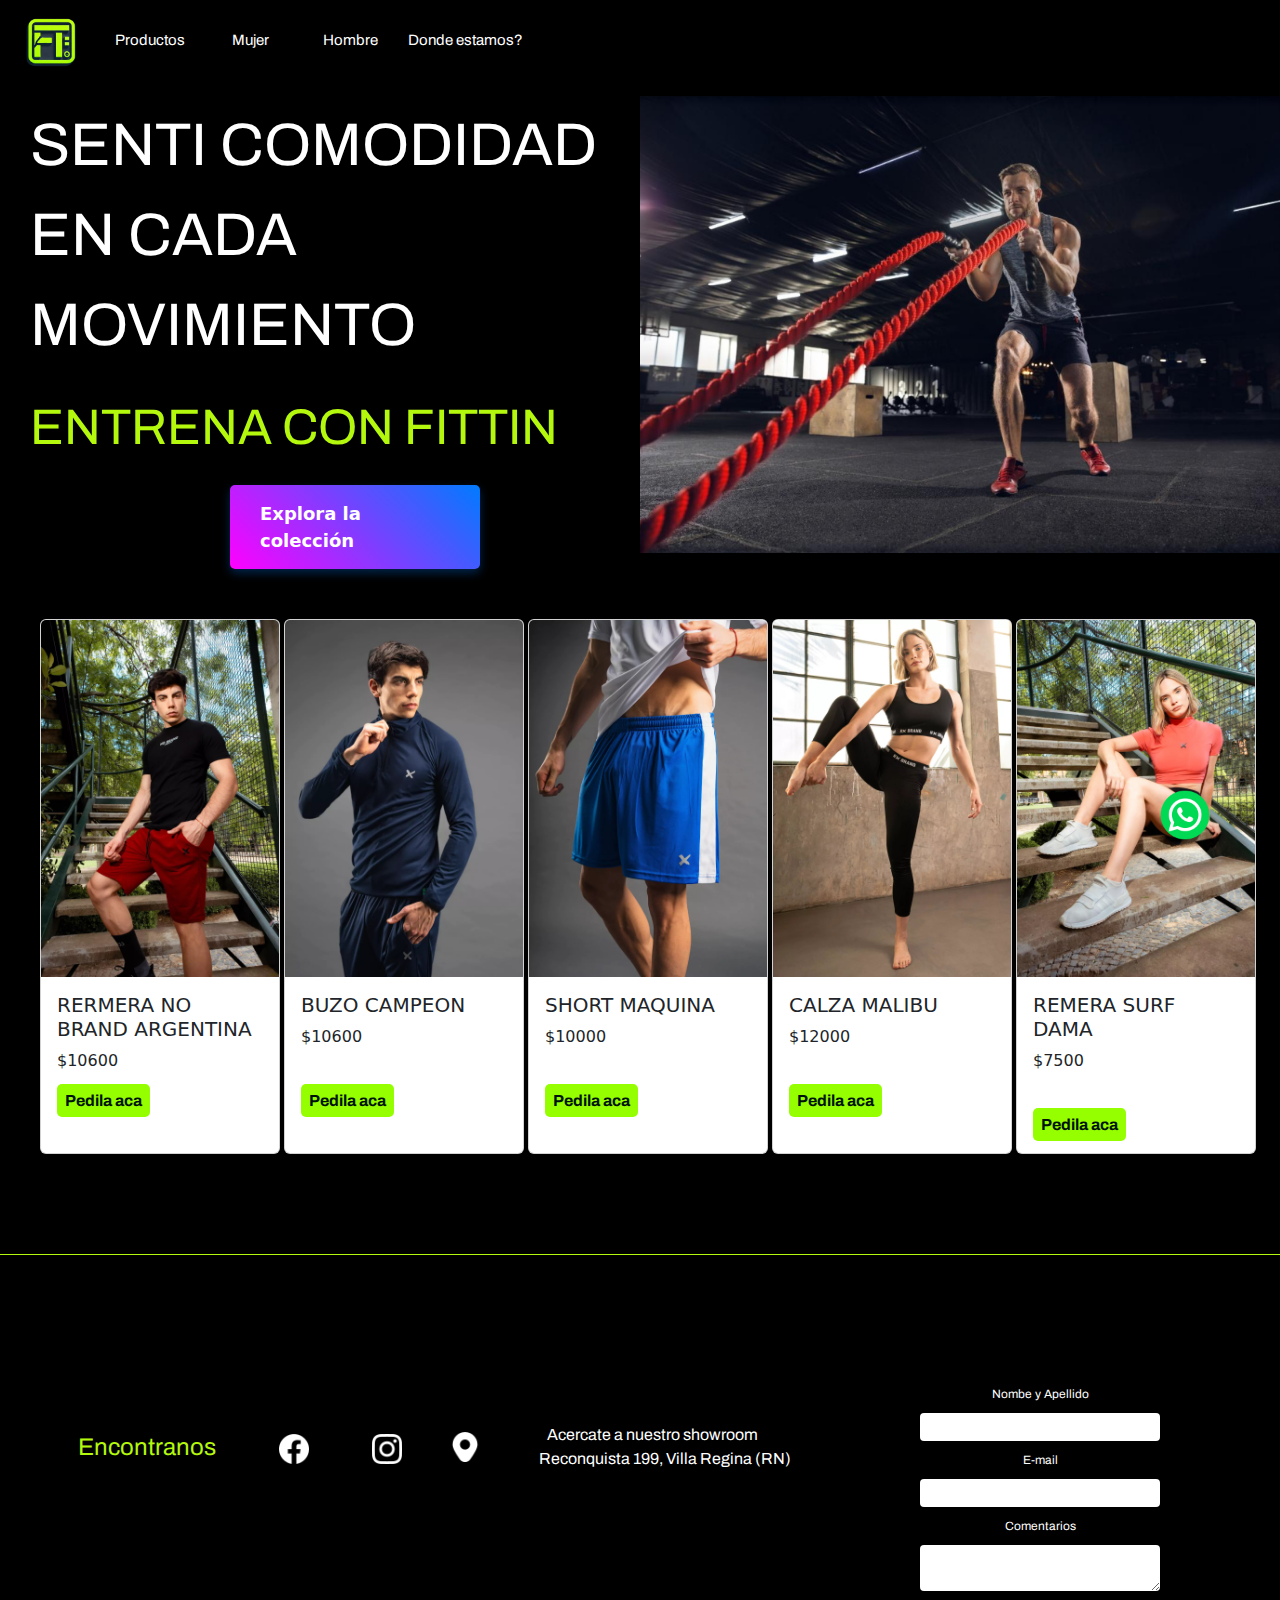
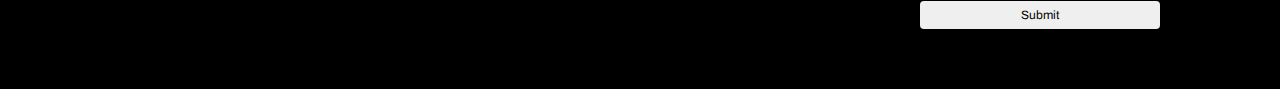
==== index.html @ 5a8b9f75 "feature: inicio del proyecto" ====
<!DOCTYPE html>
<html lang="en">
<head>
    <meta charset="UTF-8">
    <meta name="viewport" content="width=device-width, initial-scale=1.0">
    <link rel="stylesheet" href="CSS/estilo.css">
    <link rel="shortcut icon"  href="img/logo fittin.png">
	  <link rel="apple-touch-icon" href="img/logo fittin.png">
<!--google fonts-->    
    <link rel="preconnect" href="https://fonts.googleapis.com">
<link rel="preconnect" href="https://fonts.gstatic.com" crossorigin>
<link href="https://fonts.googleapis.com/css2?family=Albert+Sans:wght@700&family=Archivo:wght@700&family=Inter:wght@700&family=Kanit:wght@700&family=Montserrat:wght@700&family=Oswald:wght@700&family=Roboto:wght@700&family=Sora:wght@700&display=swap" rel="stylesheet">
<!--boostrap-->
    <link href="https://cdn.jsdelivr.net/npm/bootstrap@5.3.3/dist/css/bootstrap.min.css" rel="stylesheet" integrity="sha384-QWTKZyjpPEjISv5WaRU9OFeRpok6YctnYmDr5pNlyT2bRjXh0JMhjY6hW+ALEwIH" crossorigin="anonymous">
    <title>FitTin</title>
</head>
<body>
    <nav>
      <ul>
        <li><img src="img/logo fittin.png" alt="logo"></li>
        <li><a href="#seccion_productos">Productos</a></li>
        <li><a href="#seccion_productos">Mujer</a></li>
        <li><a href="#seccion_productos">Hombre</a></li>
        <li id="donde_estamos"><a href="#seccion_productos" >Donde estamos?</a></li>
      </ul>
    </nav>  

    <header>
        <div class="contenedor">
            <div class="hero">
                <div class="hero_in">SENTI COMODIDAD <BR>EN CADA MOVIMIENTO</BR></div>
                <div class="hero_in" id="deportiva"> ENTRENA CON FITTIN</div>
                <div class="cta-button">Explora la colección</div>
            </div>
            <div class="hero_foto">
              <img src="img/hero.png" alt="">
            </div>
            <!--<div class="hero_foto"><img src="img/principal.jpg" alt=""></div>-->
            <!--<button>Explora la colección</button>-->
           <!-- <div class="cta">Explora la colección</div>-->
        </div>
    </header>
    <section>
      <div class="contenedor_productos" id="seccion_productos">   
        <div class="productos">
          <!--remera-->
          <div class="card" style="width: 15rem;">
            <img src="img/remera no brand.jpeg" class="card-img-top" alt="img">
            <div class="card-body">
              <h5 class="card-title">RERMERA NO BRAND ARGENTINA</h5>
              <p class="card-text">$10600</p>
              <a href="#" class="boton_personalizado">Pedila aca</a>
            </div>
          </div>
          <!--buzo-->
          <div class="card" style="width: 15rem;">
            <img src="img/buzo atlanta.jpeg" class="card-img-top" alt="img">
            <div class="card-body">
              <h5 class="card-title">BUZO CAMPEON</h5>
              <p class="card-text_espacio">$10600</p>
              <a href="#" class="boton_personalizado">Pedila aca</a>
            </div>
          </div>
        
          <!--pantalon-->
          <div class="card" style="width: 15rem;">
            <img src="img/shot.jpeg" class="card-img-top" alt="img">
            <div class="card-body">
              <h5 class="card-title">SHORT MAQUINA</h5>
              <p class="card-text_espacio">$10000</p>
              <a href="#" class="boton_personalizado">Pedila aca</a>
            </div>
          </div>
      
          <!--calza-->
          <div class="card" style="width: 15rem;">
            <img src="img/calza.jpeg" class="card-img-top" alt="img">
            <div class="card-body">
              <h5 class="card-title">CALZA MALIBU</h5>
              <p class="card-text_espacio">$12000</p>
              <a href="#" class="boton_personalizado">Pedila aca</a>
            </div>
          </div>
      
          <!--remera mujer-->
          <div class="card" style="width: 15rem;">
            <img src="img/remera surf.jpeg" class="card-img-top" alt="img">
            <div class="card-body">
              <h5 class="card-title">REMERA SURF DAMA</h5>
              <p class="card-text_espacio">$7500</p>
              <a href="#" class="boton_personalizado">Pedila aca</a>
            </div>
          </div>
        </div>
      </div>

      <div class="cont_ws">
        <a href="https://api.whatsapp.com/send?phone=54922153" title="Consultas por whatsapp" target="_blank">
            <img src="img/ws.png" alt="ws" title="ws">
        </a>
      </div>
    </section>


    <footer>
      <div class="footer">
        <div class="footer_in">
          <div class="footer_in_redes">Encontranos</div>
          <div class="footer_in_redes"><img src="img/facebook.png" alt=""></div>     
          <div class="footer_in_redes"><img src="img/instagram.png" alt=""></div>
        </div>
        <div class="footer_in">
          <div id="footer_in_acercate">Acercate a nuestro showroom</div>
          <div id="img_mapa"><img src="img/mapa.png" alt=""></div>
          <div>Reconquista 199, Villa Regina (RN)</div>
        </div>
        <div class="footer_in" id="formulario">
          <form action="https://formspree.io/f/mjkvrrka" method="post" target="_blank">
            <label for="nombre">Nombe y Apellido</label>
            <input name="Nombre" type="text" id="nombre" required>
            <label for="email">E-mail</label>
            <input name="email" type="email" required>
            <label for="comentarios">Comentarios</label>
            <textarea name="textarea" id="" required></textarea>
            <input type="submit">
          </form>
        </div>
      </div>
    </footer>


    <script src="https://cdn.jsdelivr.net/npm/bootstrap@5.3.3/dist/js/bootstrap.bundle.min.js" integrity="sha384-YvpcrYf0tY3lHB60NNkmXc5s9fDVZLESaAA55NDzOxhy9GkcIdslK1eN7N6jIeHz" crossorigin="anonymous"></script>
</body>

</html>
---- CSS/estilo.css ----
:root{
    background-color: black;
    margin: 0;
}

/*------NAV-----------*/

a:link {
	text-decoration: none;
}
nav a {
    text-decoration: none;
    color: white;
}
  
nav a:hover {
    color: #B4F80E;
    transition: color 0.3s ease;
}
nav{
    display: flex;
    background-color: black;
    width: 100%;
    font-family: "Archivo", sans-serif;
    font-style: normal;
    font-size: 15px;
    position: sticky;
    top: 0;
    z-index: 10;
}
nav ul {
    display: flex;
    list-style: none;
    padding: 0;
    margin: 0;
    align-items: center;
}
li{
    width: 100px;
    display: inline-block;
    color: white;
    text-align: center;
    
}
li img{
    width: 80px;
}
#donde_estamos{
    width: 130px;
}

/* ------------HERO-------------- */
.contenedor {
    width: 100%;
    display: flex;
    align-items: center;
    background-color: black;
}


.hero {
    width: 50%;
    text-align: left; 
}

.hero_in {
    font-size: 60px;
    color: white;
    font-family: archivo;
    padding-left: 30px;
    margin-top: 20px;
    animation: fadeInUp 1s ease-in-out;
}

#deportiva {
    font-size: 50px;
    color: #B4F80E; 
}

.hero_foto {
    width: 50%;
    height: 100%;
    display: flex;
    justify-content: center;
    align-items: center;
    overflow: hidden;
}

.hero_foto img {
    width: 100%;
    height: auto;
    object-fit: cover; 
    mask-image: linear-gradient(to left, #ffffff 50%, #ffffff 90%, transparent 100%);    

}

/*--------CTA-----------*/
.cta-button {
    margin-top: 20px;
    padding: 15px 30px;
    width: 250px;
    font-size: 18px;
    font-weight: bold;
    color: #fff;
    background: linear-gradient(45deg, #ff00ff, #007bff);
    border: none;
    border-radius: 5px;
    text-decoration: none;
    transition: background 0.3s ease, transform 0.3s ease;
    box-shadow: 0px 4px 10px rgba(0, 123, 255, 0.3);
    cursor: pointer;
    margin-left: 230px;
}

.cta-button:hover {
    background: linear-gradient(45deg, #e600e6, #005bb5);
    transform: scale(1.05);
}

.cta-button:active {
    transform: scale(0.98);
    box-shadow: 0px 2px 5px rgba(0, 123, 255, 0.2);
}
.hero_foto img{
    width: 800px;
}

/*----------------PRODUCTOS-----------------------*/

.contenedor_productos{
    background-color: black;
}

.productos{
    width: 1200px;
    padding-top: 50px;
    padding-bottom: 100px;
    margin: auto;
    display: grid;
    grid-template-columns: repeat(auto-fill, minmax(200px, 1fr));
    gap: 20px;

}

.card:hover {
    transform: scale(1.02);
    box-shadow: 0px 8px 15px rgba(0, 0, 0, 0.3);
}
.boton_personalizado{
    background-color: #95ff00; 
    color: rgb(0, 19, 9); 
    width: 90px;
    border-radius: 5px;
    padding: 8px;
    text-decoration: none;
    font-family: archivo;
    font-weight: bold;

}
.boton_personalizado:hover {
    background-color: #7ab300a7; 
}

.card-text_espacio{
    margin-bottom: 40px;
}
.cont_ws{
	position:fixed;
	z-index:5;
	right:70px;
	bottom: 60px;
	width:50px;
}
.cont_ws img{
	width:50px;
    animation-name:animacion;
	animation-duration:2s;
}
.cont_ws img:hover{
    transform: scale(1.15);
}


footer{
    background-color: black;
    border-top: 1px solid #B4F80E;
}
.footer{
    width: 1200px;
    background-color: black;
    margin-left: auto;
    margin-right: auto;
    display: flex;
    overflow: hidden;
    text-align: center;
    align-items: center;
    padding-bottom: 50px;

}

.footer_in{
    display: inline;
    color: white;
    font-size: 16px;
    font-family: archivo;
    width: 400px;
}

.footer_in_redes{
    display: inline;
    padding: 30px;
    font-family: archivo;
    color: #B4F80E;
    font-size: 24px;
}

.footer_in_redes img{
    width: 30px;
}
#img_mapa{
    width: 50px;
    float: left;
    margin-top: -15px;
}

#img_mapa img{
    width: 30px;
}
#footer_in_acercate{
    margin-left: 25px;
}
#formulario form {
    display: flex;
    flex-direction: column;
    align-items: center;
    margin-top: 130px;
}
#formulario label, 
#formulario input, 
#formulario textarea {
    width: 60%;
    margin-bottom: 10px;
    font-size: 12px;
}

#formulario input, 
#formulario textarea {
    padding: 5px;
    border: none;
    border-radius: 4px;
}
.textarea{
    resize: none;
}
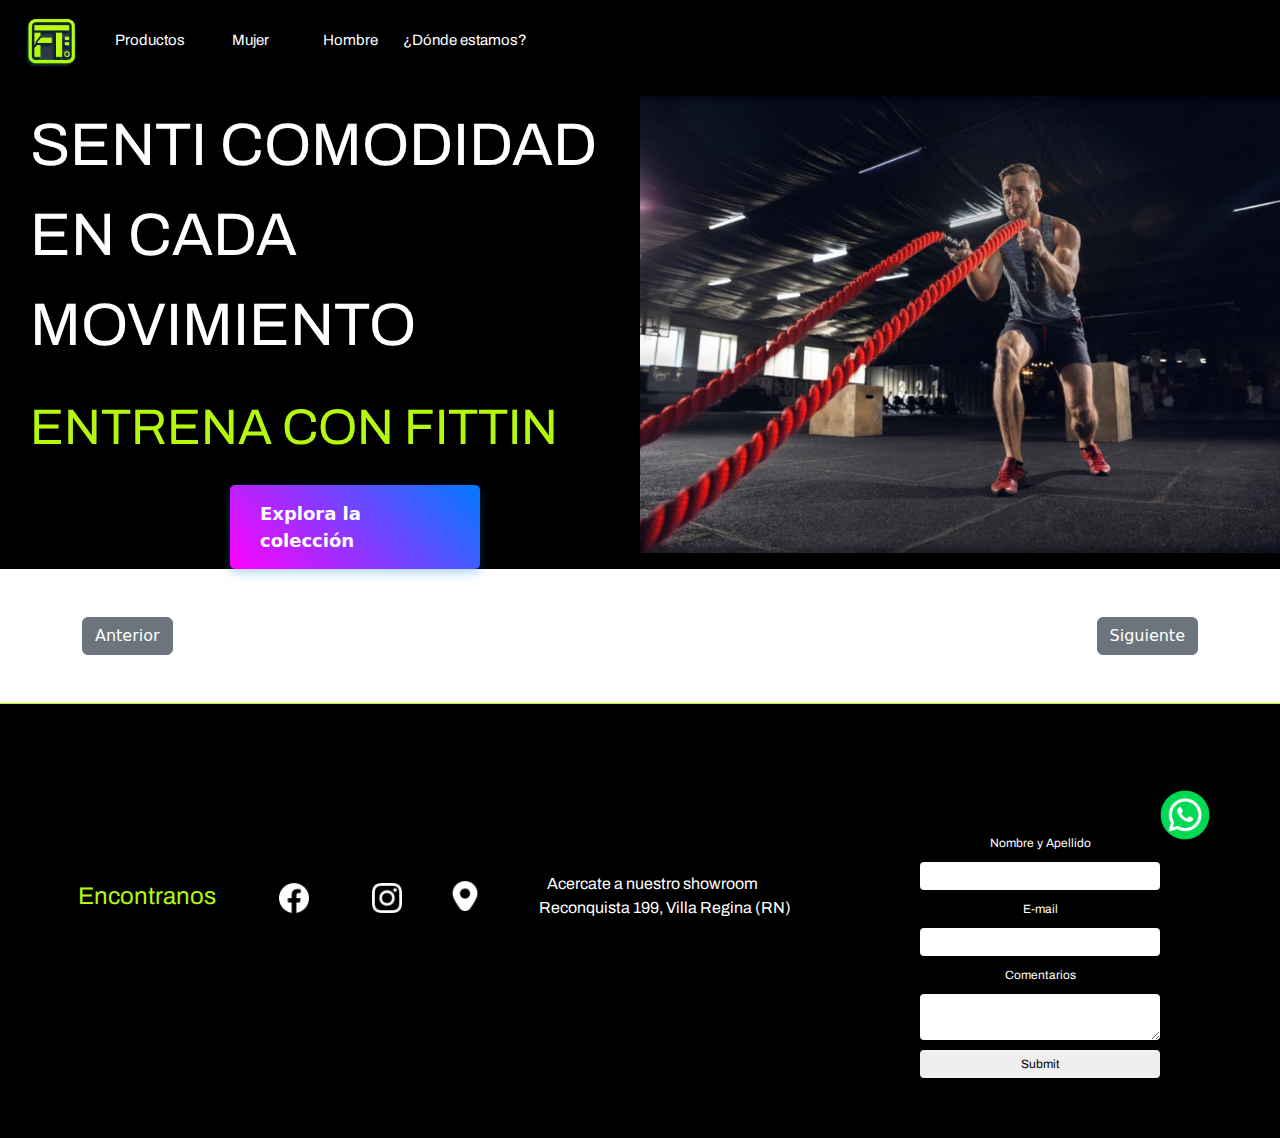
==== commit 0770cc82: "Add files via upload" ====
--- a/index.html
+++ b/index.html
@@ -1,135 +1,104 @@
-<!DOCTYPE html>
-<html lang="en">
-<head>
-    <meta charset="UTF-8">
-    <meta name="viewport" content="width=device-width, initial-scale=1.0">
-    <link rel="stylesheet" href="CSS/estilo.css">
-    <link rel="shortcut icon"  href="img/logo fittin.png">
-	  <link rel="apple-touch-icon" href="img/logo fittin.png">
-<!--google fonts-->    
-    <link rel="preconnect" href="https://fonts.googleapis.com">
-<link rel="preconnect" href="https://fonts.gstatic.com" crossorigin>
-<link href="https://fonts.googleapis.com/css2?family=Albert+Sans:wght@700&family=Archivo:wght@700&family=Inter:wght@700&family=Kanit:wght@700&family=Montserrat:wght@700&family=Oswald:wght@700&family=Roboto:wght@700&family=Sora:wght@700&display=swap" rel="stylesheet">
-<!--boostrap-->
-    <link href="https://cdn.jsdelivr.net/npm/bootstrap@5.3.3/dist/css/bootstrap.min.css" rel="stylesheet" integrity="sha384-QWTKZyjpPEjISv5WaRU9OFeRpok6YctnYmDr5pNlyT2bRjXh0JMhjY6hW+ALEwIH" crossorigin="anonymous">
-    <title>FitTin</title>
-</head>
-<body>
-    <nav>
-      <ul>
-        <li><img src="img/logo fittin.png" alt="logo"></li>
-        <li><a href="#seccion_productos">Productos</a></li>
-        <li><a href="#seccion_productos">Mujer</a></li>
-        <li><a href="#seccion_productos">Hombre</a></li>
-        <li id="donde_estamos"><a href="#seccion_productos" >Donde estamos?</a></li>
-      </ul>
-    </nav>  
-
-    <header>
-        <div class="contenedor">
-            <div class="hero">
-                <div class="hero_in">SENTI COMODIDAD <BR>EN CADA MOVIMIENTO</BR></div>
-                <div class="hero_in" id="deportiva"> ENTRENA CON FITTIN</div>
-                <div class="cta-button">Explora la colección</div>
-            </div>
-            <div class="hero_foto">
-              <img src="img/hero.png" alt="">
-            </div>
-            <!--<div class="hero_foto"><img src="img/principal.jpg" alt=""></div>-->
-            <!--<button>Explora la colección</button>-->
-           <!-- <div class="cta">Explora la colección</div>-->
-        </div>
-    </header>
-    <section>
-      <div class="contenedor_productos" id="seccion_productos">   
-        <div class="productos">
-          <!--remera-->
-          <div class="card" style="width: 15rem;">
-            <img src="img/remera no brand.jpeg" class="card-img-top" alt="img">
-            <div class="card-body">
-              <h5 class="card-title">RERMERA NO BRAND ARGENTINA</h5>
-              <p class="card-text">$10600</p>
-              <a href="#" class="boton_personalizado">Pedila aca</a>
-            </div>
-          </div>
-          <!--buzo-->
-          <div class="card" style="width: 15rem;">
-            <img src="img/buzo atlanta.jpeg" class="card-img-top" alt="img">
-            <div class="card-body">
-              <h5 class="card-title">BUZO CAMPEON</h5>
-              <p class="card-text_espacio">$10600</p>
-              <a href="#" class="boton_personalizado">Pedila aca</a>
-            </div>
-          </div>
-        
-          <!--pantalon-->
-          <div class="card" style="width: 15rem;">
-            <img src="img/shot.jpeg" class="card-img-top" alt="img">
-            <div class="card-body">
-              <h5 class="card-title">SHORT MAQUINA</h5>
-              <p class="card-text_espacio">$10000</p>
-              <a href="#" class="boton_personalizado">Pedila aca</a>
-            </div>
-          </div>
-      
-          <!--calza-->
-          <div class="card" style="width: 15rem;">
-            <img src="img/calza.jpeg" class="card-img-top" alt="img">
-            <div class="card-body">
-              <h5 class="card-title">CALZA MALIBU</h5>
-              <p class="card-text_espacio">$12000</p>
-              <a href="#" class="boton_personalizado">Pedila aca</a>
-            </div>
-          </div>
-      
-          <!--remera mujer-->
-          <div class="card" style="width: 15rem;">
-            <img src="img/remera surf.jpeg" class="card-img-top" alt="img">
-            <div class="card-body">
-              <h5 class="card-title">REMERA SURF DAMA</h5>
-              <p class="card-text_espacio">$7500</p>
-              <a href="#" class="boton_personalizado">Pedila aca</a>
-            </div>
-          </div>
-        </div>
-      </div>
-
-      <div class="cont_ws">
-        <a href="https://api.whatsapp.com/send?phone=54922153" title="Consultas por whatsapp" target="_blank">
-            <img src="img/ws.png" alt="ws" title="ws">
-        </a>
-      </div>
-    </section>
-
-
-    <footer>
-      <div class="footer">
-        <div class="footer_in">
-          <div class="footer_in_redes">Encontranos</div>
-          <div class="footer_in_redes"><img src="img/facebook.png" alt=""></div>     
-          <div class="footer_in_redes"><img src="img/instagram.png" alt=""></div>
-        </div>
-        <div class="footer_in">
-          <div id="footer_in_acercate">Acercate a nuestro showroom</div>
-          <div id="img_mapa"><img src="img/mapa.png" alt=""></div>
-          <div>Reconquista 199, Villa Regina (RN)</div>
-        </div>
-        <div class="footer_in" id="formulario">
-          <form action="https://formspree.io/f/mjkvrrka" method="post" target="_blank">
-            <label for="nombre">Nombe y Apellido</label>
-            <input name="Nombre" type="text" id="nombre" required>
-            <label for="email">E-mail</label>
-            <input name="email" type="email" required>
-            <label for="comentarios">Comentarios</label>
-            <textarea name="textarea" id="" required></textarea>
-            <input type="submit">
-          </form>
-        </div>
-      </div>
-    </footer>
-
-
-    <script src="https://cdn.jsdelivr.net/npm/bootstrap@5.3.3/dist/js/bootstrap.bundle.min.js" integrity="sha384-YvpcrYf0tY3lHB60NNkmXc5s9fDVZLESaAA55NDzOxhy9GkcIdslK1eN7N6jIeHz" crossorigin="anonymous"></script>
-</body>
-
-</html>+<!DOCTYPE html>
+<html lang="en">
+<head>
+    <meta charset="UTF-8">
+    <meta name='viewport' content='user-scalable=no, width=600'/>
+   <!-- <meta name="viewport" content="width=device-width, initial-scale=1.0">-->
+    <link rel="stylesheet" href="CSS/estilo.css">
+    <link rel="shortcut icon"  href="img/logo fittin.png">
+	  <link rel="apple-touch-icon" href="img/logo fittin.png">
+<!--google fonts-->    
+    <link rel="preconnect" href="https://fonts.googleapis.com">
+<link rel="preconnect" href="https://fonts.gstatic.com" crossorigin>
+<link href="https://fonts.googleapis.com/css2?family=Albert+Sans:wght@700&family=Archivo:wght@700&family=Inter:wght@700&family=Kanit:wght@700&family=Montserrat:wght@700&family=Oswald:wght@700&family=Roboto:wght@700&family=Sora:wght@700&display=swap" rel="stylesheet">
+<!--boostrap-->
+    <link href="https://cdn.jsdelivr.net/npm/bootstrap@5.3.3/dist/css/bootstrap.min.css" rel="stylesheet" integrity="sha384-QWTKZyjpPEjISv5WaRU9OFeRpok6YctnYmDr5pNlyT2bRjXh0JMhjY6hW+ALEwIH" crossorigin="anonymous">
+    <title>FitTin</title>
+</head>
+<body>
+  <nav>
+    <ul>
+      <li><img src="img/logo fittin.png" alt="logo"></li>
+      <li><a href="#seccion_productos">Productos</a></li>
+      <li><a href="#seccion_productos">Mujer</a></li>
+      <li><a href="#seccion_productos">Hombre</a></li>
+      <li id="donde_estamos"><a href="#seccion_productos">¿Dónde estamos?</a></li>
+      <li id="carrito">
+        <a href="cart_suma.html">
+          <!--<span id="cart">0</span>-->
+          <img src="img/carrito.png" alt="carrito">
+        </a>
+      </li>
+    </ul>
+  </nav>  
+
+  <header>
+      <div class="contenedor">
+          <div class="hero">
+              <div class="hero_in">SENTI COMODIDAD <br>EN CADA MOVIMIENTO</div>
+              <div class="hero_in" id="deportiva">ENTRENA CON FITTIN</div>
+              <div class="cta-button">Explora la colección</div>
+          </div>
+          <div class="hero_foto">
+            <img src="img/hero.png" alt="Imagen Hero">
+          </div>
+      </div>
+  </header>
+  
+  <section>
+      <div class="cont_ws">
+          <a href="https://api.whatsapp.com/send?phone=54922153" title="Consultas por whatsapp" target="_blank">
+              <img src="img/ws.png" alt="ws" title="ws">
+          </a>
+      </div>
+  </section>
+
+  <main>
+      <section>
+          <div class="container my-5">
+              <div id="productos-container" class="row">
+                  <!-- Los productos serán cargados dinámicamente aquí -->
+              </div>
+              <!-- Paginación -->
+              <div class="d-flex justify-content-between align-items-center">
+                <button id="prev-btn" class="btn btn-secondary">Anterior</button>
+                <span id="page-info"></span>
+                <button id="next-btn" class="btn btn-secondary">Siguiente</button>
+              </div>
+          </div>
+      </section>    
+  </main>
+
+  <footer>
+      <div class="footer">
+          <div class="footer_in">
+              <div class="footer_in_redes">Encontranos</div>
+              <div class="footer_in_redes"><img src="img/facebook.png" alt="Facebook"></div>     
+              <div class="footer_in_redes"><img src="img/instagram.png" alt="Instagram"></div>
+          </div>
+          <div class="footer_in">
+              <div id="footer_in_acercate">Acercate a nuestro showroom</div>
+              <div id="img_mapa"><img src="img/mapa.png" alt="Mapa"></div>
+              <div>Reconquista 199, Villa Regina (RN)</div>
+          </div>
+          <div class="footer_in" id="formulario">
+              <form action="https://formspree.io/f/mjkvrrka" method="post" target="_blank">
+                  <label for="nombre">Nombre y Apellido</label>
+                  <input name="Nombre" type="text" id="nombre" required>
+                  <label for="email">E-mail</label>
+                  <input name="email" type="email" id="email" required>
+                  <label for="comentarios">Comentarios</label>
+                  <textarea name="textarea" id="comentarios" required></textarea>
+                  <input type="submit" id="bot_enviar">
+              </form>
+          </div>
+      </div>
+  </footer>
+  <div id="con_form_result"></div>
+
+  <script src="https://cdn.jsdelivr.net/npm/bootstrap@5.3.3/dist/js/bootstrap.bundle.min.js" integrity="sha384-YvpcrYf0tY3lHB60NNkmXc5s9fDVZLESaAA55NDzOxhy9GkcIdslK1eN7N6jIeHz" crossorigin="anonymous"></script>
+  <script src="js/js.js"></script>
+  <script src="js/func_carro.js"></script>
+</body>
+
+</html>
--- a/CSS/estilo.css
+++ b/CSS/estilo.css
@@ -1,254 +1,437 @@
-:root{
-    background-color: black;
-    margin: 0;
-}
-
-/*------NAV-----------*/
-
-a:link {
-	text-decoration: none;
-}
-nav a {
-    text-decoration: none;
-    color: white;
-}
-  
-nav a:hover {
-    color: #B4F80E;
-    transition: color 0.3s ease;
-}
-nav{
-    display: flex;
-    background-color: black;
-    width: 100%;
-    font-family: "Archivo", sans-serif;
-    font-style: normal;
-    font-size: 15px;
-    position: sticky;
-    top: 0;
-    z-index: 10;
-}
-nav ul {
-    display: flex;
-    list-style: none;
-    padding: 0;
-    margin: 0;
-    align-items: center;
-}
-li{
-    width: 100px;
-    display: inline-block;
-    color: white;
-    text-align: center;
-    
-}
-li img{
-    width: 80px;
-}
-#donde_estamos{
-    width: 130px;
-}
-
-/* ------------HERO-------------- */
-.contenedor {
-    width: 100%;
-    display: flex;
-    align-items: center;
-    background-color: black;
-}
-
-
-.hero {
-    width: 50%;
-    text-align: left; 
-}
-
-.hero_in {
-    font-size: 60px;
-    color: white;
-    font-family: archivo;
-    padding-left: 30px;
-    margin-top: 20px;
-    animation: fadeInUp 1s ease-in-out;
-}
-
-#deportiva {
-    font-size: 50px;
-    color: #B4F80E; 
-}
-
-.hero_foto {
-    width: 50%;
-    height: 100%;
-    display: flex;
-    justify-content: center;
-    align-items: center;
-    overflow: hidden;
-}
-
-.hero_foto img {
-    width: 100%;
-    height: auto;
-    object-fit: cover; 
-    mask-image: linear-gradient(to left, #ffffff 50%, #ffffff 90%, transparent 100%);    
-
-}
-
-/*--------CTA-----------*/
-.cta-button {
-    margin-top: 20px;
-    padding: 15px 30px;
-    width: 250px;
-    font-size: 18px;
-    font-weight: bold;
-    color: #fff;
-    background: linear-gradient(45deg, #ff00ff, #007bff);
-    border: none;
-    border-radius: 5px;
-    text-decoration: none;
-    transition: background 0.3s ease, transform 0.3s ease;
-    box-shadow: 0px 4px 10px rgba(0, 123, 255, 0.3);
-    cursor: pointer;
-    margin-left: 230px;
-}
-
-.cta-button:hover {
-    background: linear-gradient(45deg, #e600e6, #005bb5);
-    transform: scale(1.05);
-}
-
-.cta-button:active {
-    transform: scale(0.98);
-    box-shadow: 0px 2px 5px rgba(0, 123, 255, 0.2);
-}
-.hero_foto img{
-    width: 800px;
-}
-
-/*----------------PRODUCTOS-----------------------*/
-
-.contenedor_productos{
-    background-color: black;
-}
-
-.productos{
-    width: 1200px;
-    padding-top: 50px;
-    padding-bottom: 100px;
-    margin: auto;
-    display: grid;
-    grid-template-columns: repeat(auto-fill, minmax(200px, 1fr));
-    gap: 20px;
-
-}
-
-.card:hover {
-    transform: scale(1.02);
-    box-shadow: 0px 8px 15px rgba(0, 0, 0, 0.3);
-}
-.boton_personalizado{
-    background-color: #95ff00; 
-    color: rgb(0, 19, 9); 
-    width: 90px;
-    border-radius: 5px;
-    padding: 8px;
-    text-decoration: none;
-    font-family: archivo;
-    font-weight: bold;
-
-}
-.boton_personalizado:hover {
-    background-color: #7ab300a7; 
-}
-
-.card-text_espacio{
-    margin-bottom: 40px;
-}
-.cont_ws{
-	position:fixed;
-	z-index:5;
-	right:70px;
-	bottom: 60px;
-	width:50px;
-}
-.cont_ws img{
-	width:50px;
-    animation-name:animacion;
-	animation-duration:2s;
-}
-.cont_ws img:hover{
-    transform: scale(1.15);
-}
-
-
-footer{
-    background-color: black;
-    border-top: 1px solid #B4F80E;
-}
-.footer{
-    width: 1200px;
-    background-color: black;
-    margin-left: auto;
-    margin-right: auto;
-    display: flex;
-    overflow: hidden;
-    text-align: center;
-    align-items: center;
-    padding-bottom: 50px;
-
-}
-
-.footer_in{
-    display: inline;
-    color: white;
-    font-size: 16px;
-    font-family: archivo;
-    width: 400px;
-}
-
-.footer_in_redes{
-    display: inline;
-    padding: 30px;
-    font-family: archivo;
-    color: #B4F80E;
-    font-size: 24px;
-}
-
-.footer_in_redes img{
-    width: 30px;
-}
-#img_mapa{
-    width: 50px;
-    float: left;
-    margin-top: -15px;
-}
-
-#img_mapa img{
-    width: 30px;
-}
-#footer_in_acercate{
-    margin-left: 25px;
-}
-#formulario form {
-    display: flex;
-    flex-direction: column;
-    align-items: center;
-    margin-top: 130px;
-}
-#formulario label, 
-#formulario input, 
-#formulario textarea {
-    width: 60%;
-    margin-bottom: 10px;
-    font-size: 12px;
-}
-
-#formulario input, 
-#formulario textarea {
-    padding: 5px;
-    border: none;
-    border-radius: 4px;
-}
-.textarea{
-    resize: none;
+:root{
+    background-color: black;
+    margin: 0;
+}
+
+/*------NAV-----------*/
+
+a:link {
+	text-decoration: none;
+}
+nav a {
+    text-decoration: none;
+    color: white;
+}
+  
+nav a:hover {
+    color: #B4F80E;
+    transition: color 0.3s ease;
+}
+nav{
+    display: flex;
+    background-color: black;
+    width: 100%;
+    font-family: "Archivo", sans-serif;
+    font-style: normal;
+    font-size: 15px;
+    position: sticky;
+    top: 0;
+    z-index: 10;
+}
+nav ul {
+    display: flex;
+    list-style: none;
+    padding: 0;
+    margin: 0;
+    align-items: center;
+}
+li{
+    width: 100px;
+    display: inline-block;
+    color: white;
+    text-align: center;
+    
+}
+li img{
+    width: 80px;
+}
+#donde_estamos{
+    width: 130px;
+}
+#carrito {
+    margin-left: auto; /* Coloca el carrito a la derecha del menú */
+    display: flex;
+    align-items: center;
+    margin-left: 800px;
+}
+  
+#carrito img {
+    width: 40px;
+}
+  
+#cart {
+    background-color: red;
+    color: #060606;
+    font-weight: bold;
+    padding: 2px 6px;
+    border-radius: 50%;
+    font-size: 16px;
+    margin-right: px; /* Espaciado entre número y el icono */
+}
+  
+#cart_suma {
+    background-color: red;
+    color: #0c0c0c;
+    font-weight: bold;
+    padding: 2px 6px;
+    border-radius: 50%;
+    font-size: 14px;
+    display: inline-block; /* Asegura que tenga comportamiento en línea */
+}
+  
+
+/* ------------HERO-------------- */
+.contenedor {
+    width: 100%;
+    display: flex;
+    align-items: center;
+    background-color: black;
+}
+
+
+.hero {
+    width: 50%;
+    text-align: left; 
+}
+
+.hero_in {
+    font-size: 60px;
+    color: white;
+    font-family: archivo;
+    padding-left: 30px;
+    margin-top: 20px;
+    animation: fadeInUp 1s ease-in-out;
+}
+
+#deportiva {
+    font-size: 50px;
+    color: #B4F80E; 
+}
+
+.hero_foto {
+    width: 50%;
+    height: 100%;
+    display: flex;
+    justify-content: center;
+    align-items: center;
+    overflow: hidden;
+}
+
+.hero_foto img {
+    width: 100%;
+    height: auto;
+    object-fit: cover; 
+    mask-image: linear-gradient(to left, #ffffff 50%, #ffffff 90%, transparent 100%);    
+
+}
+
+/*--------CTA-----------*/
+.cta-button {
+    margin-top: 20px;
+    padding: 15px 30px;
+    width: 250px;
+    font-size: 18px;
+    font-weight: bold;
+    color: #fff;
+    background: linear-gradient(45deg, #ff00ff, #007bff);
+    border: none;
+    border-radius: 5px;
+    text-decoration: none;
+    transition: background 0.3s ease, transform 0.3s ease;
+    box-shadow: 0px 4px 10px rgba(0, 123, 255, 0.3);
+    cursor: pointer;
+    margin-left: 230px;
+}
+
+.cta-button:hover {
+    background: linear-gradient(45deg, #e600e6, #005bb5);
+    transform: scale(1.05);
+}
+
+.cta-button:active {
+    transform: scale(0.98);
+    box-shadow: 0px 2px 5px rgba(0, 123, 255, 0.2);
+}
+.hero_foto img{
+    width: 800px;
+}
+
+/*----------------PRODUCTOS-----------------------*/
+
+.contenedor_productos{
+    background-color: black;
+}
+
+.productos{
+    width: 1212px;
+    padding-top: 50px;
+    padding-bottom: 100px;
+    margin: auto;
+    display: grid;
+    /*grid-template-columns: repeat(auto-fill, minmax(200px, 1fr));*/
+    grid-template-columns: 240px 240px 240px 240px 240px;
+    gap: 10px;
+}
+
+.card:hover {
+    transform: scale(1.02);
+    box-shadow: 0px 8px 15px rgba(0, 0, 0, 0.3);
+}
+.boton_personalizado{
+    background-color: #95ff00; 
+    color: rgb(0, 19, 9); 
+    width: 90px;
+    border-radius: 5px;
+    padding: 8px;
+    text-decoration: none;
+    font-family: archivo;
+    font-weight: bold;
+
+}
+.boton_personalizado:hover {
+    background-color: #7ab300a7; 
+}
+#boton_personal{
+    background-color: #95ff00; 
+    color: rgb(0, 19, 9); 
+    width: 100px;
+    height: 35px;
+    border-radius: 5px;
+    padding: 8px;
+    text-decoration: none;
+    font-family: archivo;
+    font-weight: bold;
+}
+#boton_personal:hover {
+    background-color: #7ab300a7; 
+}
+
+.card-text_espacio{
+    margin-bottom: 40px;
+}
+/* Estilos para el carrito */
+#cart {
+    background-color: #fff;
+    border-radius: 10px;
+    box-shadow: 0 4px 8px rgba(0, 0, 0, 0.1);
+    padding: 20px;
+    width: 90%;
+    max-width: 500px;
+    margin: auto;
+}
+
+#cart ul {
+    list-style: none;
+    padding: 0;
+    margin: 0;
+}
+
+#cart ul li {
+    display: flex;
+    justify-content: space-between;
+    align-items: center;
+    padding: 10px 0;
+    border-bottom: 1px solid #ddd;
+}
+
+#cart ul li:last-child {
+    border-bottom: none;
+}
+
+#cart ul li span {
+    font-weight: bold;
+    color: #555;
+}
+
+#cart p {
+    font-size: 1.2rem;
+    font-weight: bold;
+    text-align: right;
+    margin-top: 15px;
+}
+
+#cart button {
+    background-color: #f44336;
+    color: #fff;
+    border: none;
+    padding: 10px 15px;
+    font-size: 1rem;
+    border-radius: 5px;
+    cursor: pointer;
+    transition: background-color 0.3s;
+}
+
+#cart button:hover {
+    background-color: #d32f2f;
+}
+
+
+.cont_ws{
+	position:fixed;
+	z-index:5;
+	right:70px;
+	bottom: 60px;
+	width:50px;
+}
+.cont_ws img{
+	width:50px;
+    animation-name:animacion;
+	animation-duration:2s;
+}
+.cont_ws img:hover{
+    transform: scale(1.15);
+}
+
+
+footer{
+    background-color: black;
+    border-top: 1px solid #B4F80E;
+}
+.footer{
+    width: 1200px;
+    background-color: black;
+    margin-left: auto;
+    margin-right: auto;
+    display: flex;
+    overflow: hidden;
+    text-align: center;
+    align-items: center;
+    padding-bottom: 50px;
+
+}
+
+.footer_in{
+    display: inline;
+    color: white;
+    font-size: 16px;
+    font-family: archivo;
+    width: 400px;
+}
+
+.footer_in_redes{
+    display: inline;
+    padding: 30px;
+    font-family: archivo;
+    color: #B4F80E;
+    font-size: 24px;
+}
+
+.footer_in_redes img{
+    width: 30px;
+}
+#img_mapa{
+    width: 50px;
+    float: left;
+    margin-top: -15px;
+}
+
+#img_mapa img{
+    width: 30px;
+}
+#footer_in_acercate{
+    margin-left: 25px;
+}
+#formulario form {
+    display: flex;
+    flex-direction: column;
+    align-items: center;
+    margin-top: 130px;
+}
+#formulario label, 
+#formulario input, 
+#formulario textarea {
+    width: 60%;
+    margin-bottom: 10px;
+    font-size: 12px;
+}
+
+#formulario input, 
+#formulario textarea {
+    padding: 5px;
+    border: none;
+    border-radius: 4px;
+}
+.textarea{
+    resize: none;
+}
+#con_form_result{
+	display:none;
+	text-align:center;
+    background-color: red;
+    position:fixed;
+	z-index:50;
+	top:0;
+	width:100%;
+    animation-name:animacion;
+	animation-duration:2s;
+}
+/*---------------CELULAR-----------------*/
+@media screen and (min-width:10px) and (max-width:600px)
+{
+
+nav{
+    width: 600px;
+    font-size: 18px;
+}
+#donde_estamos{
+    width: 180px;
+}
+.contenedor{
+    width: 600px;
+}
+.hero{
+    width: 100%;
+}
+
+.hero_foto{
+    display: none;
+}
+.cta-button {
+    margin-left: 180px;
+}
+.productos{
+    width: 600px;
+    grid-template-columns: auto auto;
+    align-items: center;
+    justify-items: center;
+    
+}
+footer{
+    width: 600px;
+    background-color: red;
+}
+.footer{
+    width: 600px;
+    background-color: black;
+    margin-left: auto;
+    margin-right: auto;
+    display: flex;
+    overflow: hidden;
+    text-align: center;
+    align-items: center;
+    padding-bottom: 50px;
+
+}
+
+.footer_in{
+    display: inline;
+    color: white;
+    font-size: 16px;
+    font-family: archivo;
+    width: 200px;
+}
+
+
+.products {
+    flex-direction: column;
+    align-items: center;
+}
+
+.product {
+    width: 90%;
+}
+
+#cart {
+    width: 100%;
+}
 }